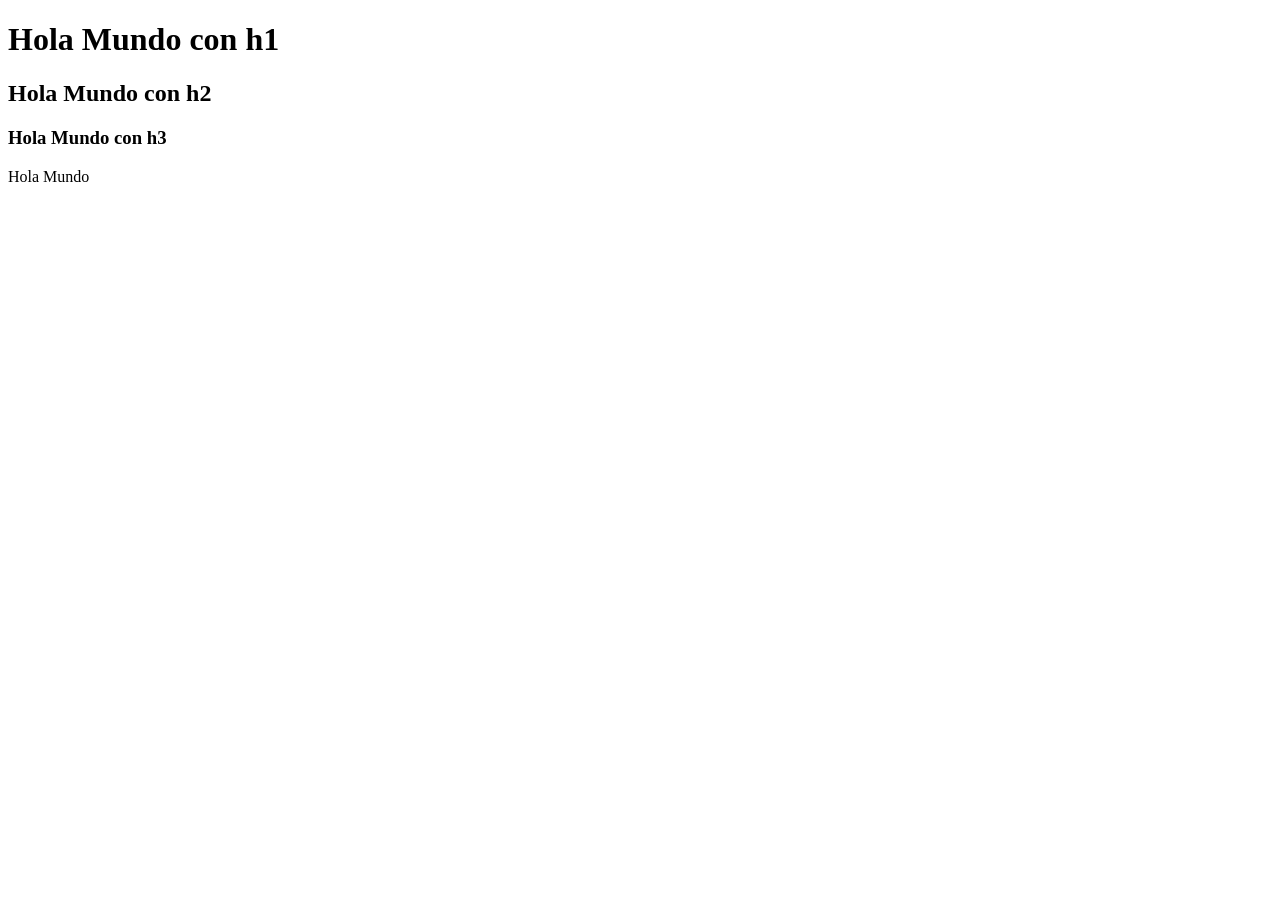
==== Freelancer/freelancer_inicio/index.html @ a8921fb8 "Primer commit a repositorio de curso de HTML CSS y JS" ====
<!DOCTYPE html>
<html lang="en">
<head>
    <meta charset="UTF-8">
    <meta name="viewport" content="width=device-width, initial-scale=1.0">
    <title>Diseñador Freelancer</title>
</head>
<body>
    <h1>Hola Mundo con h1</h1>
    <h2>Hola Mundo con h2</h2>
    <h3>Hola Mundo con h3</h3>
    <p>Hola Mundo</p>
</body>
</html>
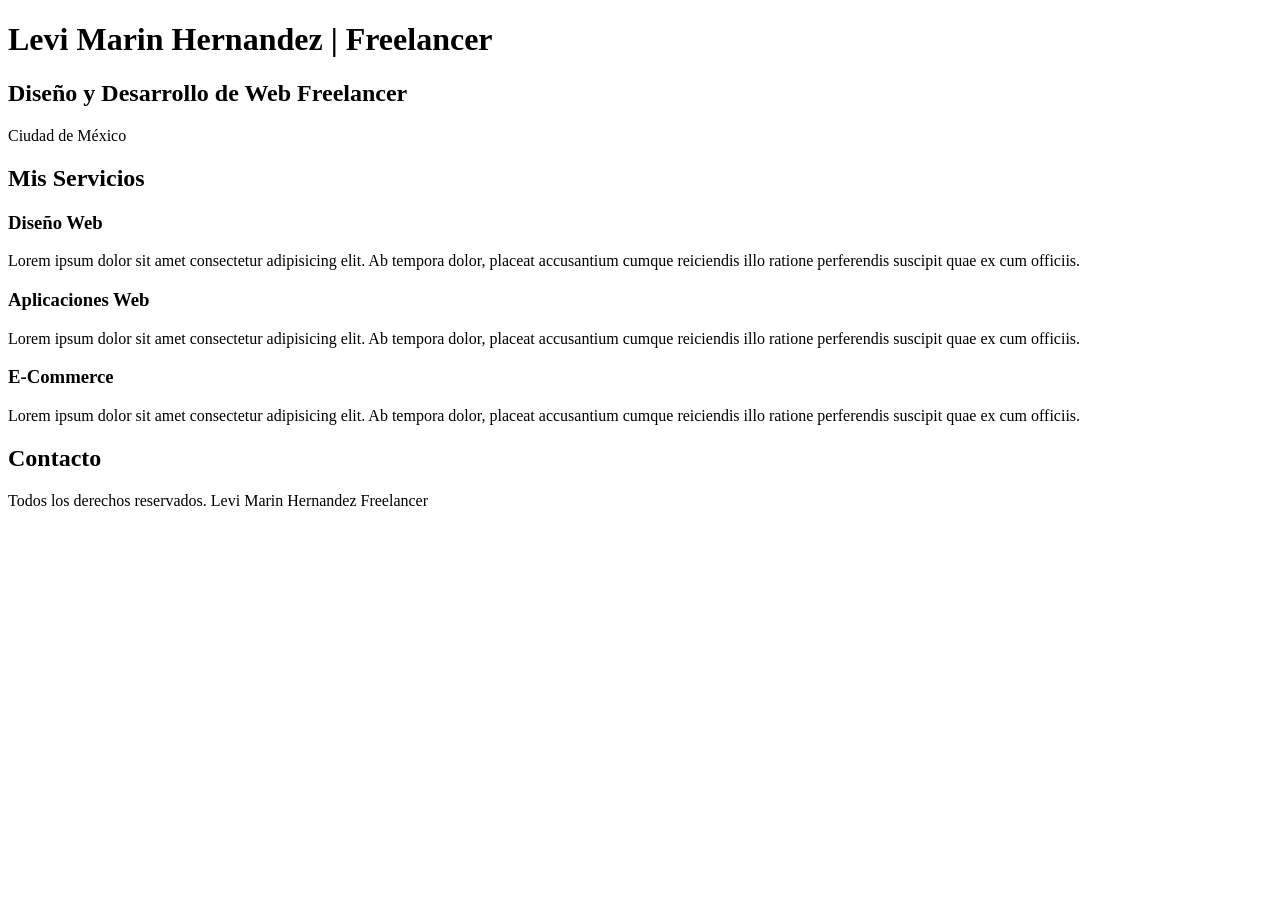
==== commit 9395bacb: "Primeras etiquetas de contenidos" ====
--- a/Freelancer/freelancer_inicio/index.html
+++ b/Freelancer/freelancer_inicio/index.html
@@ -1,14 +1,33 @@
 <!DOCTYPE html>
-<html lang="en">
+<html lang="es">
 <head>
     <meta charset="UTF-8">
     <meta name="viewport" content="width=device-width, initial-scale=1.0">
     <title>Diseñador Freelancer</title>
 </head>
 <body>
-    <h1>Hola Mundo con h1</h1>
-    <h2>Hola Mundo con h2</h2>
-    <h3>Hola Mundo con h3</h3>
-    <p>Hola Mundo</p>
+    <h1>Levi Marin Hernandez | Freelancer</h1>
+    <h2>Diseño y Desarrollo de Web Freelancer</h2>
+    <p>Ciudad de México</p>
+    <h2>Mis Servicios</h2>
+
+    <h3>Diseño Web</h3>
+    <p>Lorem ipsum dolor sit amet consectetur adipisicing elit. 
+        Ab tempora dolor, placeat accusantium cumque reiciendis illo ratione perferendis suscipit quae ex cum officiis. 
+    </p>
+
+    <h3>Aplicaciones Web</h3>
+    <p>Lorem ipsum dolor sit amet consectetur adipisicing elit. 
+        Ab tempora dolor, placeat accusantium cumque reiciendis illo ratione perferendis suscipit quae ex cum officiis. 
+    </p>
+
+    <h3>E-Commerce</h3>
+    <p>Lorem ipsum dolor sit amet consectetur adipisicing elit. 
+        Ab tempora dolor, placeat accusantium cumque reiciendis illo ratione perferendis suscipit quae ex cum officiis. 
+    </p>
+
+    <h2>Contacto</h2>
+
+    <p>Todos los derechos reservados. Levi Marin Hernandez Freelancer</p>
 </body>
 </html>
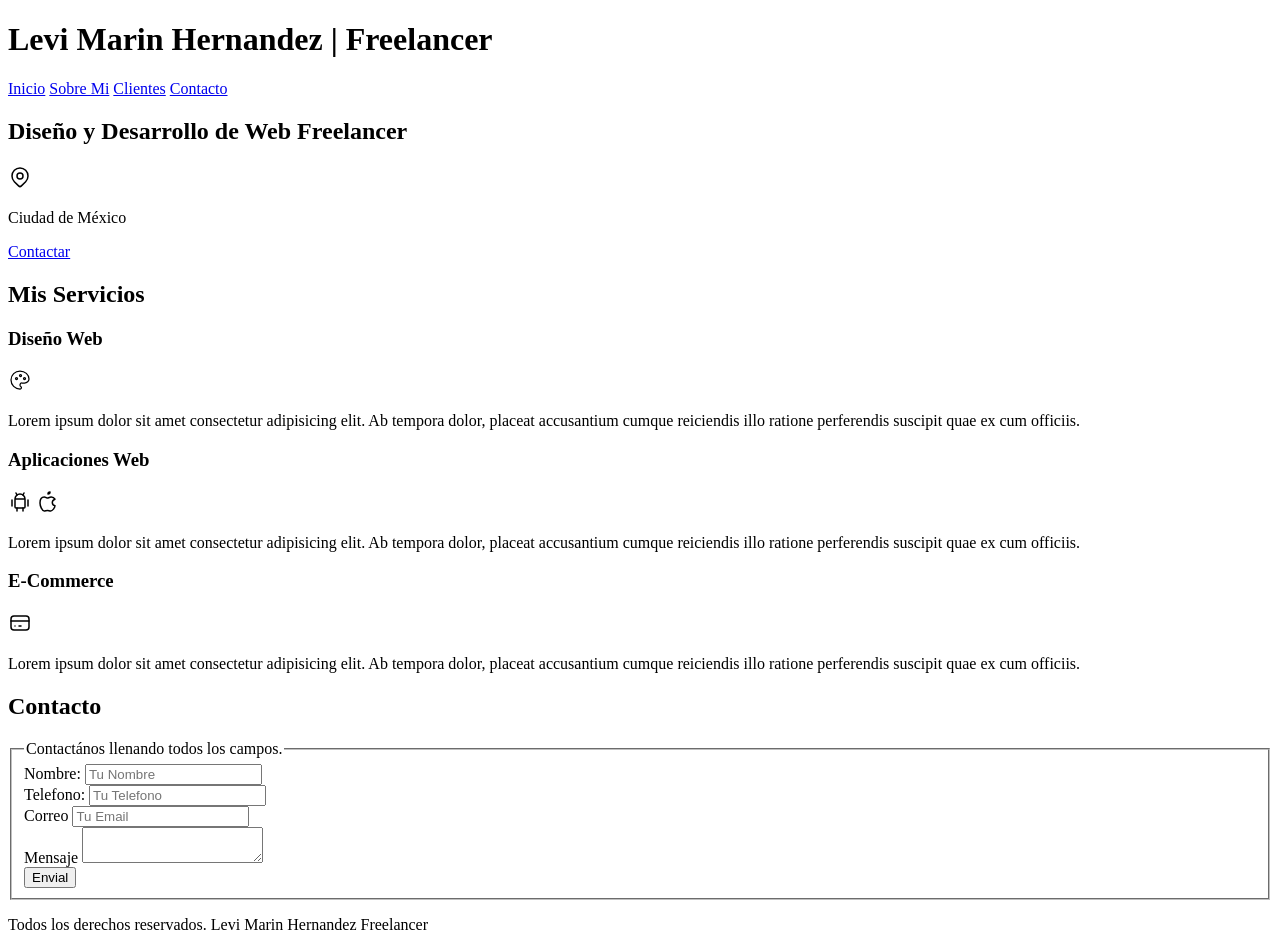
==== commit 4b2c2c30: "Creacion de formulario" ====
--- a/Freelancer/freelancer_inicio/index.html
+++ b/Freelancer/freelancer_inicio/index.html
@@ -1,33 +1,143 @@
 <!DOCTYPE html>
 <html lang="es">
+
 <head>
     <meta charset="UTF-8">
     <meta name="viewport" content="width=device-width, initial-scale=1.0">
     <title>Diseñador Freelancer</title>
 </head>
+
 <body>
-    <h1>Levi Marin Hernandez | Freelancer</h1>
-    <h2>Diseño y Desarrollo de Web Freelancer</h2>
-    <p>Ciudad de México</p>
-    <h2>Mis Servicios</h2>
+    <header>
+        <h1>Levi Marin Hernandez | Freelancer</h1>
+    </header>
 
-    <h3>Diseño Web</h3>
-    <p>Lorem ipsum dolor sit amet consectetur adipisicing elit. 
-        Ab tempora dolor, placeat accusantium cumque reiciendis illo ratione perferendis suscipit quae ex cum officiis. 
-    </p>
+    <nav>
+        <a href="#">Inicio</a>
+        <a href="#">Sobre Mi</a>
+        <a href="#">Clientes</a>
+        <a href="#">Contacto</a>
+    </nav>
 
-    <h3>Aplicaciones Web</h3>
-    <p>Lorem ipsum dolor sit amet consectetur adipisicing elit. 
-        Ab tempora dolor, placeat accusantium cumque reiciendis illo ratione perferendis suscipit quae ex cum officiis. 
-    </p>
+    <section>
+        <h2>Diseño y Desarrollo de Web Freelancer</h2>
+        <svg xmlns="http://www.w3.org/2000/svg" width="24" height="24" viewBox="0 0 24 24" fill="none"
+            stroke="currentColor" stroke-width="1.5" stroke-linecap="round" stroke-linejoin="round"
+            class="icon icon-tabler icons-tabler-outline icon-tabler-map-pin">
+            <path stroke="none" d="M0 0h24v24H0z" fill="none" />
+            <path d="M9 11a3 3 0 1 0 6 0a3 3 0 0 0 -6 0" />
+            <path d="M17.657 16.657l-4.243 4.243a2 2 0 0 1 -2.827 0l-4.244 -4.243a8 8 0 1 1 11.314 0" />
+        </svg>
+        <p>Ciudad de México</p>
+        <a href="#">Contactar</a>
+    </section>
 
-    <h3>E-Commerce</h3>
-    <p>Lorem ipsum dolor sit amet consectetur adipisicing elit. 
-        Ab tempora dolor, placeat accusantium cumque reiciendis illo ratione perferendis suscipit quae ex cum officiis. 
-    </p>
+    <main>
+        <h2>Mis Servicios</h2>
 
-    <h2>Contacto</h2>
+        <section>
+            <h3>Diseño Web</h3>
+            <svg xmlns="http://www.w3.org/2000/svg" width="24" height="24" viewBox="0 0 24 24" fill="none"
+                stroke="currentColor" stroke-width="1.25" stroke-linecap="round" stroke-linejoin="round"
+                class="icon icon-tabler icons-tabler-outline icon-tabler-palette">
+                <path stroke="none" d="M0 0h24v24H0z" fill="none" />
+                <path
+                    d="M12 21a9 9 0 0 1 0 -18c4.97 0 9 3.582 9 8c0 1.06 -.474 2.078 -1.318 2.828c-.844 .75 -1.989 1.172 -3.182 1.172h-2.5a2 2 0 0 0 -1 3.75a1.3 1.3 0 0 1 -1 2.25" />
+                <path d="M7.5 10.5a1 1 0 1 0 2 0a1 1 0 1 0 -2 0" />
+                <path d="M11.5 7.5a1 1 0 1 0 2 0a1 1 0 1 0 -2 0" />
+                <path d="M15.5 10.5a1 1 0 1 0 2 0a1 1 0 1 0 -2 0" />
+            </svg>
+            <p>Lorem ipsum dolor sit amet consectetur adipisicing elit.
+                Ab tempora dolor, placeat accusantium cumque reiciendis illo ratione perferendis suscipit quae ex cum
+                officiis.
+            </p>
+        </section>
 
-    <p>Todos los derechos reservados. Levi Marin Hernandez Freelancer</p>
+        <section>
+            <h3>Aplicaciones Web</h3>
+            <div>
+                <svg xmlns="http://www.w3.org/2000/svg" width="24" height="24" viewBox="0 0 24 24" fill="none"
+                    stroke="currentColor" stroke-width="1.5" stroke-linecap="round" stroke-linejoin="round"
+                    class="icon icon-tabler icons-tabler-outline icon-tabler-brand-android">
+                    <path stroke="none" d="M0 0h24v24H0z" fill="none" />
+                    <path d="M4 10l0 6" />
+                    <path d="M20 10l0 6" />
+                    <path d="M7 9h10v8a1 1 0 0 1 -1 1h-8a1 1 0 0 1 -1 -1v-8a5 5 0 0 1 10 0" />
+                    <path d="M8 3l1 2" />
+                    <path d="M16 3l-1 2" />
+                    <path d="M9 18l0 3" />
+                    <path d="M15 18l0 3" />
+                </svg>
+
+                <svg xmlns="http://www.w3.org/2000/svg" width="24" height="24" viewBox="0 0 24 24" fill="none"
+                    stroke="currentColor" stroke-width="1.5" stroke-linecap="round" stroke-linejoin="round"
+                    class="icon icon-tabler icons-tabler-outline icon-tabler-brand-apple">
+                    <path stroke="none" d="M0 0h24v24H0z" fill="none" />
+                    <path
+                        d="M8.286 7.008c-3.216 0 -4.286 3.23 -4.286 5.92c0 3.229 2.143 8.072 4.286 8.072c1.165 -.05 1.799 -.538 3.214 -.538c1.406 0 1.607 .538 3.214 .538s4.286 -3.229 4.286 -5.381c-.03 -.011 -2.649 -.434 -2.679 -3.23c-.02 -2.335 2.589 -3.179 2.679 -3.228c-1.096 -1.606 -3.162 -2.113 -3.75 -2.153c-1.535 -.12 -3.032 1.077 -3.75 1.077c-.729 0 -2.036 -1.077 -3.214 -1.077" />
+                    <path d="M12 4a2 2 0 0 0 2 -2a2 2 0 0 0 -2 2" />
+                </svg>
+            </div>
+            <p>Lorem ipsum dolor sit amet consectetur adipisicing elit.
+                Ab tempora dolor, placeat accusantium cumque reiciendis illo ratione perferendis suscipit quae ex cum
+                officiis.
+            </p>
+        </section>
+
+        <section>
+            <h3>E-Commerce</h3>
+            <svg xmlns="http://www.w3.org/2000/svg" width="24" height="24" viewBox="0 0 24 24" fill="none"
+                stroke="currentColor" stroke-width="1.5" stroke-linecap="round" stroke-linejoin="round"
+                class="icon icon-tabler icons-tabler-outline icon-tabler-credit-card">
+                <path stroke="none" d="M0 0h24v24H0z" fill="none" />
+                <path d="M3 8a3 3 0 0 1 3 -3h12a3 3 0 0 1 3 3v8a3 3 0 0 1 -3 3h-12a3 3 0 0 1 -3 -3l0 -8" />
+                <path d="M3 10l18 0" />
+                <path d="M7 15l.01 0" />
+                <path d="M11 15l2 0" />
+            </svg>
+            <p>Lorem ipsum dolor sit amet consectetur adipisicing elit.
+                Ab tempora dolor, placeat accusantium cumque reiciendis illo ratione perferendis suscipit quae ex cum
+                officiis.
+            </p>
+        </section>
+    </main>
+
+    <section>
+        <h2>Contacto</h2>
+        <form action="">
+            <fieldset>
+                <legend>Contactános llenando todos los campos.</legend>
+
+                <div>
+                    <label for="">Nombre: </label>
+                    <input type="text" placeholder="Tu Nombre">
+                </div>
+
+                <div>
+                    <label for="">Telefono: </label>
+                    <input type="tel" placeholder="Tu Telefono">
+                </div>
+
+                <div>
+                    <label for="">Correo</label>
+                    <input type="email" placeholder="Tu Email">
+                </div>
+
+                <div>
+                    <label for="">Mensaje</label>
+                    <textarea name="" id=""></textarea>
+                </div>
+
+                <div>
+                    <input type="submit" value="Envial">
+                </div>
+            </fieldset>
+        </form>
+    </section>
+
+    <footer>
+        <p>Todos los derechos reservados. Levi Marin Hernandez Freelancer</p>
+    </footer>
 </body>
+
 </html>
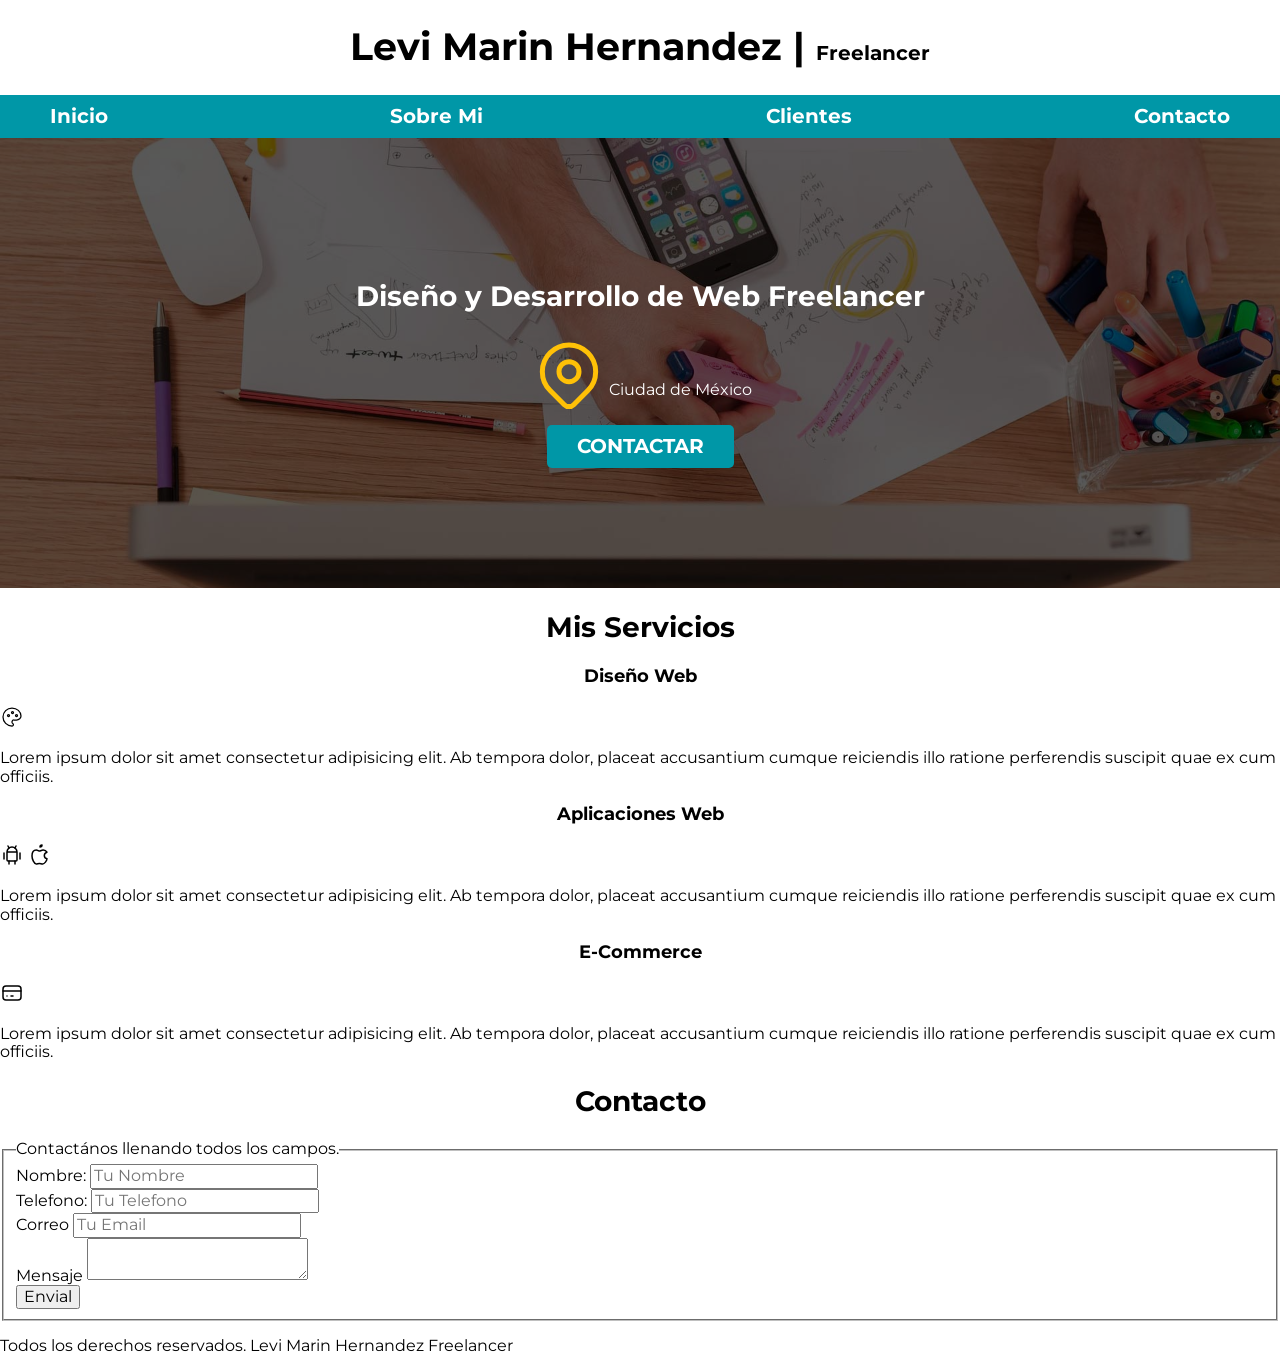
==== commit ffed9702: "Se aplican valores globales de css y botones mas estructura modular" ====
--- a/Freelancer/freelancer_inicio/index.html
+++ b/Freelancer/freelancer_inicio/index.html
@@ -5,31 +5,43 @@
     <meta charset="UTF-8">
     <meta name="viewport" content="width=device-width, initial-scale=1.0">
     <title>Diseñador Freelancer</title>
+    <link rel="stylesheet" href="css/normalize.css">
+    <link
+        href="https://fonts.googleapis.com/css2?family=Arimo:ital,wght@0,400..700;1,400..700&family=Funnel+Display:wght@300..800&family=Montserrat:ital,wght@0,100..900;1,100..900&family=Noto+Sans:ital,wght@0,100..900;1,100..900&family=Roboto+Mono:ital,wght@0,100..700;1,100..700&display=swap"
+        rel="stylesheet">
+    <link rel="preload" href="css/styles.css" as="style">
+    <link rel="stylesheet" href="css/styles.css">
 </head>
 
 <body>
     <header>
-        <h1>Levi Marin Hernandez | Freelancer</h1>
+        <h1 class="titulo">Levi Marin Hernandez | <span>Freelancer</span></h1>
     </header>
 
-    <nav>
-        <a href="#">Inicio</a>
-        <a href="#">Sobre Mi</a>
-        <a href="#">Clientes</a>
-        <a href="#">Contacto</a>
-    </nav>
+    <div class="nav-bg">
+        <nav class="navegacion-principal contenedor">
+            <a href="#">Inicio</a>
+            <a href="#">Sobre Mi</a>
+            <a href="#">Clientes</a>
+            <a href="#">Contacto</a>
+        </nav>
+    </div>
 
-    <section>
-        <h2>Diseño y Desarrollo de Web Freelancer</h2>
-        <svg xmlns="http://www.w3.org/2000/svg" width="24" height="24" viewBox="0 0 24 24" fill="none"
-            stroke="currentColor" stroke-width="1.5" stroke-linecap="round" stroke-linejoin="round"
-            class="icon icon-tabler icons-tabler-outline icon-tabler-map-pin">
-            <path stroke="none" d="M0 0h24v24H0z" fill="none" />
-            <path d="M9 11a3 3 0 1 0 6 0a3 3 0 0 0 -6 0" />
-            <path d="M17.657 16.657l-4.243 4.243a2 2 0 0 1 -2.827 0l-4.244 -4.243a8 8 0 1 1 11.314 0" />
-        </svg>
-        <p>Ciudad de México</p>
-        <a href="#">Contactar</a>
+    <section class="hero">
+        <div class="contenido-hero">
+            <h2 >Diseño y Desarrollo de Web Freelancer</h2>
+            <div class="ubicacion">
+                <svg xmlns="http://www.w3.org/2000/svg" width="80" height="80" viewBox="0 0 24 24" fill="none"
+                    stroke="currentColor" stroke-width="1.5" stroke-linecap="round" stroke-linejoin="round"
+                    class="icon icon-tabler icons-tabler-outline icon-tabler-map-pin">
+                    <path stroke="none" d="M0 0h24v24H0z" fill="none" />
+                    <path d="M9 11a3 3 0 1 0 6 0a3 3 0 0 0 -6 0" />
+                    <path d="M17.657 16.657l-4.243 4.243a2 2 0 0 1 -2.827 0l-4.244 -4.243a8 8 0 1 1 11.314 0" />
+                </svg>
+                <p>Ciudad de México</p>
+            </div>
+            <a class="boton" href="#">Contactar</a>
+        </div>
     </section>
 
     <main>
@@ -107,7 +119,6 @@
         <form action="">
             <fieldset>
                 <legend>Contactános llenando todos los campos.</legend>
-
                 <div>
                     <label for="">Nombre: </label>
                     <input type="text" placeholder="Tu Nombre">
--- a/Freelancer/freelancer_inicio/css/styles.css
+++ b/Freelancer/freelancer_inicio/css/styles.css
@@ -0,0 +1,117 @@
+/* design system */
+:root{
+    --blanco: #ffffff;
+    --oscuro: #212121;
+    --primario: #FFC107; /* rgba(255,193,7,1); */
+    --secundario: #0097A7;
+    --gris: #757575;
+
+}
+html {
+    font-size: 62.5%;
+    box-sizing: border-box;
+}
+*, *:before, *:after {
+    box-sizing: inherit;
+}
+body {
+    font-size: 16px; /* 1rem = 10px */
+      font-family: "Montserrat", sans-serif;
+}
+.icon-tabler-map-pin {
+    color: var(--primario);
+}
+.boton {
+    background-color: var(--secundario);
+    color: var(--blanco);
+    padding: 1rem 3rem;
+    margin-top: 1rem; 
+    font-size: 20px; /* tamaño de texto */
+    text-decoration: none;
+    text-transform: uppercase;
+    font-weight: bold;
+    border-radius: .5rem;
+    width: 90%;
+    text-align: center;
+}
+@media (min-width: 768px) {
+   .boton {
+        width: auto;
+   }
+}
+h1 {
+    font-size: 3.8rem;
+}
+h2 {
+    font-size: 2.8rem;
+}
+h3 {
+    font-size: 1.8rem;
+}
+h1, h2, h3 {
+    text-align: center;
+}
+/* design system end */
+
+.titulo span {
+    font-size: 2rem;
+}
+.contenedor {
+    max-width: 120rem;
+    margin: 0 auto;
+}
+.nav-bg {
+    background-color: var(--secundario);
+}
+.navegacion-principal {
+    display: flex;
+    flex-direction: column;
+}
+@media (min-width: 768px) {
+   .navegacion-principal {
+    flex-direction: row;
+    justify-content: space-between;
+   }
+}
+.navegacion-principal a {
+    display: block;
+    text-align: center;
+    color: var(--blanco);
+    text-decoration: none;
+    font-size: 2rem;
+    font-weight: bold;
+    padding: 1rem;
+}
+/* Evento del nav para mostrar el cambio de estado al poner el cursor */
+.navegacion-principal a:hover {
+    background-color: var(--primario);
+    color: var(--oscuro);
+}
+
+.hero {
+    background-image: url(../img/hero.jpg);
+    background-repeat: no-repeat; /* Evitamos repetir la imagen multiples veces */
+    background-size: cover; /* Ajustamos a que la imagen siempre ocupe todo el ancho y no se corte */
+    height: 450px;
+    position: relative;
+}
+.contenido-hero {
+    position: absolute;
+    background-color: rgb( 0,0,0,.5 ); /* El valor de la transparencia va desde 0 a 1 */
+    background-color: rgb( 0 0 0 / 65%); /* El valor de la transparencia va desde 0% a 100% */
+    width: 100%;
+    height: 100%;
+
+    display: flex;
+    flex-direction: column;
+    align-items: center;
+    justify-content: center;
+}
+.contenido-hero h2,
+.contenido-hero p {
+    color: var(--blanco);
+}
+.ubicacion {
+    display: flex;
+    align-items: flex-end;
+}
--- a/Freelancer/freelancer_inicio/css/styles.css
+++ b/Freelancer/freelancer_inicio/css/styles.css
@@ -0,0 +1,117 @@
+/* design system */
+:root{
+    --blanco: #ffffff;
+    --oscuro: #212121;
+    --primario: #FFC107; /* rgba(255,193,7,1); */
+    --secundario: #0097A7;
+    --gris: #757575;
+
+}
+html {
+    font-size: 62.5%;
+    box-sizing: border-box;
+}
+*, *:before, *:after {
+    box-sizing: inherit;
+}
+body {
+    font-size: 16px; /* 1rem = 10px */
+      font-family: "Montserrat", sans-serif;
+}
+.icon-tabler-map-pin {
+    color: var(--primario);
+}
+.boton {
+    background-color: var(--secundario);
+    color: var(--blanco);
+    padding: 1rem 3rem;
+    margin-top: 1rem; 
+    font-size: 20px; /* tamaño de texto */
+    text-decoration: none;
+    text-transform: uppercase;
+    font-weight: bold;
+    border-radius: .5rem;
+    width: 90%;
+    text-align: center;
+}
+@media (min-width: 768px) {
+   .boton {
+        width: auto;
+   }
+}
+h1 {
+    font-size: 3.8rem;
+}
+h2 {
+    font-size: 2.8rem;
+}
+h3 {
+    font-size: 1.8rem;
+}
+h1, h2, h3 {
+    text-align: center;
+}
+/* design system end */
+
+.titulo span {
+    font-size: 2rem;
+}
+.contenedor {
+    max-width: 120rem;
+    margin: 0 auto;
+}
+.nav-bg {
+    background-color: var(--secundario);
+}
+.navegacion-principal {
+    display: flex;
+    flex-direction: column;
+}
+@media (min-width: 768px) {
+   .navegacion-principal {
+    flex-direction: row;
+    justify-content: space-between;
+   }
+}
+.navegacion-principal a {
+    display: block;
+    text-align: center;
+    color: var(--blanco);
+    text-decoration: none;
+    font-size: 2rem;
+    font-weight: bold;
+    padding: 1rem;
+}
+/* Evento del nav para mostrar el cambio de estado al poner el cursor */
+.navegacion-principal a:hover {
+    background-color: var(--primario);
+    color: var(--oscuro);
+}
+
+.hero {
+    background-image: url(../img/hero.jpg);
+    background-repeat: no-repeat; /* Evitamos repetir la imagen multiples veces */
+    background-size: cover; /* Ajustamos a que la imagen siempre ocupe todo el ancho y no se corte */
+    height: 450px;
+    position: relative;
+}
+.contenido-hero {
+    position: absolute;
+    background-color: rgb( 0,0,0,.5 ); /* El valor de la transparencia va desde 0 a 1 */
+    background-color: rgb( 0 0 0 / 65%); /* El valor de la transparencia va desde 0% a 100% */
+    width: 100%;
+    height: 100%;
+
+    display: flex;
+    flex-direction: column;
+    align-items: center;
+    justify-content: center;
+}
+.contenido-hero h2,
+.contenido-hero p {
+    color: var(--blanco);
+}
+.ubicacion {
+    display: flex;
+    align-items: flex-end;
+}
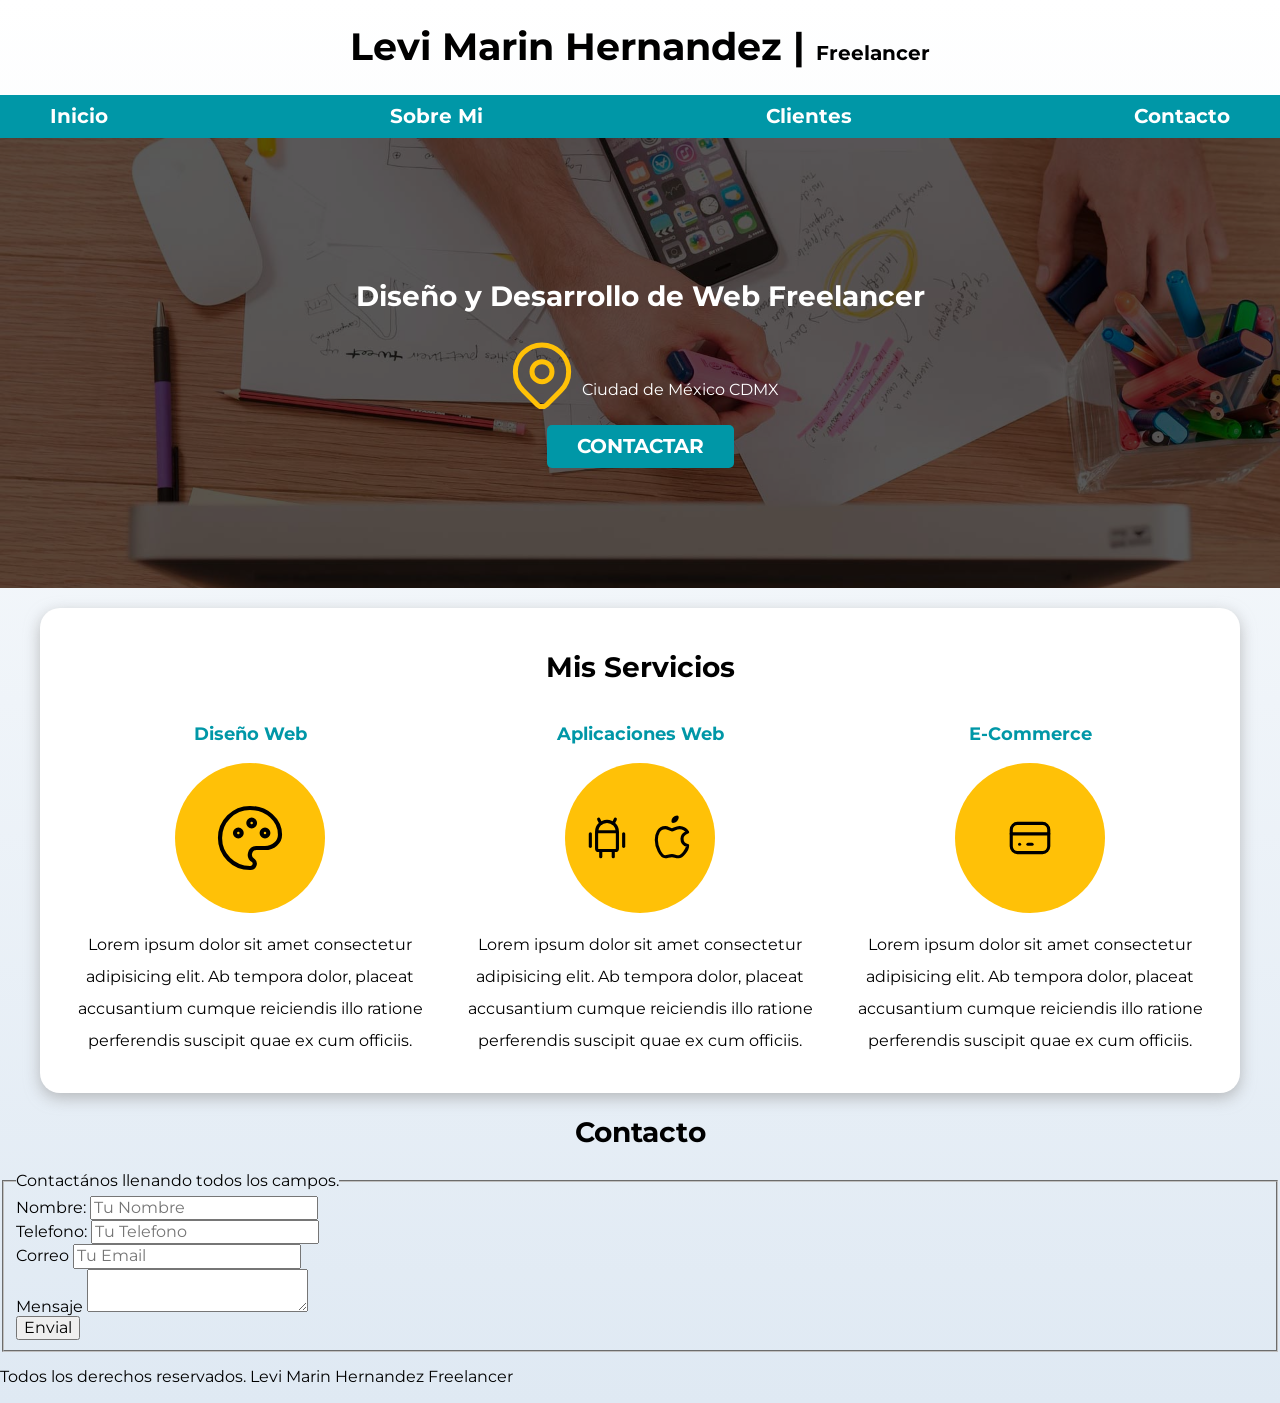
==== commit 52a9b45b: "Se agregan cambios al diseño de grid apartado de servicios" ====
--- a/Freelancer/freelancer_inicio/index.html
+++ b/Freelancer/freelancer_inicio/index.html
@@ -38,80 +38,86 @@
                     <path d="M9 11a3 3 0 1 0 6 0a3 3 0 0 0 -6 0" />
                     <path d="M17.657 16.657l-4.243 4.243a2 2 0 0 1 -2.827 0l-4.244 -4.243a8 8 0 1 1 11.314 0" />
                 </svg>
-                <p>Ciudad de México</p>
+                <p>Ciudad de México CDMX</p>
             </div>
             <a class="boton" href="#">Contactar</a>
         </div>
     </section>
 
-    <main>
+    <main class="contenedor sombra">
         <h2>Mis Servicios</h2>
+        <div class="servicios">
+            <section class="servicio">
+                <h3>Diseño Web</h3>
 
-        <section>
-            <h3>Diseño Web</h3>
-            <svg xmlns="http://www.w3.org/2000/svg" width="24" height="24" viewBox="0 0 24 24" fill="none"
-                stroke="currentColor" stroke-width="1.25" stroke-linecap="round" stroke-linejoin="round"
-                class="icon icon-tabler icons-tabler-outline icon-tabler-palette">
-                <path stroke="none" d="M0 0h24v24H0z" fill="none" />
-                <path
-                    d="M12 21a9 9 0 0 1 0 -18c4.97 0 9 3.582 9 8c0 1.06 -.474 2.078 -1.318 2.828c-.844 .75 -1.989 1.172 -3.182 1.172h-2.5a2 2 0 0 0 -1 3.75a1.3 1.3 0 0 1 -1 2.25" />
-                <path d="M7.5 10.5a1 1 0 1 0 2 0a1 1 0 1 0 -2 0" />
-                <path d="M11.5 7.5a1 1 0 1 0 2 0a1 1 0 1 0 -2 0" />
-                <path d="M15.5 10.5a1 1 0 1 0 2 0a1 1 0 1 0 -2 0" />
-            </svg>
-            <p>Lorem ipsum dolor sit amet consectetur adipisicing elit.
-                Ab tempora dolor, placeat accusantium cumque reiciendis illo ratione perferendis suscipit quae ex cum
-                officiis.
-            </p>
-        </section>
+                <div class="iconos">
+                    <svg xmlns="http://www.w3.org/2000/svg" width="80" height="80" viewBox="0 0 24 24" fill="none"
+                        stroke="currentColor" stroke-width="1.25" stroke-linecap="round" stroke-linejoin="round"
+                        class="icon icon-tabler icons-tabler-outline icon-tabler-palette">
+                        <path stroke="none" d="M0 0h24v24H0z" fill="none" />
+                        <path
+                            d="M12 21a9 9 0 0 1 0 -18c4.97 0 9 3.582 9 8c0 1.06 -.474 2.078 -1.318 2.828c-.844 .75 -1.989 1.172 -3.182 1.172h-2.5a2 2 0 0 0 -1 3.75a1.3 1.3 0 0 1 -1 2.25" />
+                        <path d="M7.5 10.5a1 1 0 1 0 2 0a1 1 0 1 0 -2 0" />
+                        <path d="M11.5 7.5a1 1 0 1 0 2 0a1 1 0 1 0 -2 0" />
+                        <path d="M15.5 10.5a1 1 0 1 0 2 0a1 1 0 1 0 -2 0" />
+                    </svg>
+                </div>
+                <p>Lorem ipsum dolor sit amet consectetur adipisicing elit.
+                    Ab tempora dolor, placeat accusantium cumque reiciendis illo ratione perferendis suscipit quae ex cum
+                    officiis.
+                </p>
+            </section>
 
-        <section>
-            <h3>Aplicaciones Web</h3>
-            <div>
-                <svg xmlns="http://www.w3.org/2000/svg" width="24" height="24" viewBox="0 0 24 24" fill="none"
-                    stroke="currentColor" stroke-width="1.5" stroke-linecap="round" stroke-linejoin="round"
-                    class="icon icon-tabler icons-tabler-outline icon-tabler-brand-android">
-                    <path stroke="none" d="M0 0h24v24H0z" fill="none" />
-                    <path d="M4 10l0 6" />
-                    <path d="M20 10l0 6" />
-                    <path d="M7 9h10v8a1 1 0 0 1 -1 1h-8a1 1 0 0 1 -1 -1v-8a5 5 0 0 1 10 0" />
-                    <path d="M8 3l1 2" />
-                    <path d="M16 3l-1 2" />
-                    <path d="M9 18l0 3" />
-                    <path d="M15 18l0 3" />
-                </svg>
+            <section class="servicio">
+                <h3>Aplicaciones Web</h3>
+                <div class="iconos">
+                    <svg xmlns="http://www.w3.org/2000/svg" width="50" height="50" viewBox="0 0 24 24" fill="none"
+                        stroke="currentColor" stroke-width="1.5" stroke-linecap="round" stroke-linejoin="round"
+                        class="icon icon-tabler icons-tabler-outline icon-tabler-brand-android">
+                        <path stroke="none" d="M0 0h24v24H0z" fill="none" />
+                        <path d="M4 10l0 6" />
+                        <path d="M20 10l0 6" />
+                        <path d="M7 9h10v8a1 1 0 0 1 -1 1h-8a1 1 0 0 1 -1 -1v-8a5 5 0 0 1 10 0" />
+                        <path d="M8 3l1 2" />
+                        <path d="M16 3l-1 2" />
+                        <path d="M9 18l0 3" />
+                        <path d="M15 18l0 3" />
+                    </svg>
 
-                <svg xmlns="http://www.w3.org/2000/svg" width="24" height="24" viewBox="0 0 24 24" fill="none"
-                    stroke="currentColor" stroke-width="1.5" stroke-linecap="round" stroke-linejoin="round"
-                    class="icon icon-tabler icons-tabler-outline icon-tabler-brand-apple">
-                    <path stroke="none" d="M0 0h24v24H0z" fill="none" />
-                    <path
-                        d="M8.286 7.008c-3.216 0 -4.286 3.23 -4.286 5.92c0 3.229 2.143 8.072 4.286 8.072c1.165 -.05 1.799 -.538 3.214 -.538c1.406 0 1.607 .538 3.214 .538s4.286 -3.229 4.286 -5.381c-.03 -.011 -2.649 -.434 -2.679 -3.23c-.02 -2.335 2.589 -3.179 2.679 -3.228c-1.096 -1.606 -3.162 -2.113 -3.75 -2.153c-1.535 -.12 -3.032 1.077 -3.75 1.077c-.729 0 -2.036 -1.077 -3.214 -1.077" />
-                    <path d="M12 4a2 2 0 0 0 2 -2a2 2 0 0 0 -2 2" />
-                </svg>
-            </div>
-            <p>Lorem ipsum dolor sit amet consectetur adipisicing elit.
-                Ab tempora dolor, placeat accusantium cumque reiciendis illo ratione perferendis suscipit quae ex cum
-                officiis.
-            </p>
-        </section>
+                    <svg xmlns="http://www.w3.org/2000/svg" width="50" height="50" viewBox="0 0 24 24" fill="none"
+                        stroke="currentColor" stroke-width="1.5" stroke-linecap="round" stroke-linejoin="round"
+                        class="icon icon-tabler icons-tabler-outline icon-tabler-brand-apple">
+                        <path stroke="none" d="M0 0h24v24H0z" fill="none" />
+                        <path
+                            d="M8.286 7.008c-3.216 0 -4.286 3.23 -4.286 5.92c0 3.229 2.143 8.072 4.286 8.072c1.165 -.05 1.799 -.538 3.214 -.538c1.406 0 1.607 .538 3.214 .538s4.286 -3.229 4.286 -5.381c-.03 -.011 -2.649 -.434 -2.679 -3.23c-.02 -2.335 2.589 -3.179 2.679 -3.228c-1.096 -1.606 -3.162 -2.113 -3.75 -2.153c-1.535 -.12 -3.032 1.077 -3.75 1.077c-.729 0 -2.036 -1.077 -3.214 -1.077" />
+                        <path d="M12 4a2 2 0 0 0 2 -2a2 2 0 0 0 -2 2" />
+                    </svg>
+                </div>
+                <p>Lorem ipsum dolor sit amet consectetur adipisicing elit.
+                    Ab tempora dolor, placeat accusantium cumque reiciendis illo ratione perferendis suscipit quae ex cum
+                    officiis.
+                </p>
+            </section>
 
-        <section>
-            <h3>E-Commerce</h3>
-            <svg xmlns="http://www.w3.org/2000/svg" width="24" height="24" viewBox="0 0 24 24" fill="none"
-                stroke="currentColor" stroke-width="1.5" stroke-linecap="round" stroke-linejoin="round"
-                class="icon icon-tabler icons-tabler-outline icon-tabler-credit-card">
-                <path stroke="none" d="M0 0h24v24H0z" fill="none" />
-                <path d="M3 8a3 3 0 0 1 3 -3h12a3 3 0 0 1 3 3v8a3 3 0 0 1 -3 3h-12a3 3 0 0 1 -3 -3l0 -8" />
-                <path d="M3 10l18 0" />
-                <path d="M7 15l.01 0" />
-                <path d="M11 15l2 0" />
-            </svg>
-            <p>Lorem ipsum dolor sit amet consectetur adipisicing elit.
-                Ab tempora dolor, placeat accusantium cumque reiciendis illo ratione perferendis suscipit quae ex cum
-                officiis.
-            </p>
-        </section>
+            <section class="servicio">
+                <h3>E-Commerce</h3>
+                <div class="iconos">
+                    <svg xmlns="http://www.w3.org/2000/svg" width="50" height="50" viewBox="0 0 24 24" fill="none"
+                        stroke="currentColor" stroke-width="1.5" stroke-linecap="round" stroke-linejoin="round"
+                        class="icon icon-tabler icons-tabler-outline icon-tabler-credit-card">
+                        <path stroke="none" d="M0 0h24v24H0z" fill="none" />
+                        <path d="M3 8a3 3 0 0 1 3 -3h12a3 3 0 0 1 3 3v8a3 3 0 0 1 -3 3h-12a3 3 0 0 1 -3 -3l0 -8" />
+                        <path d="M3 10l18 0" />
+                        <path d="M7 15l.01 0" />
+                        <path d="M11 15l2 0" />
+                    </svg>
+                </div>
+                <p>Lorem ipsum dolor sit amet consectetur adipisicing elit.
+                    Ab tempora dolor, placeat accusantium cumque reiciendis illo ratione perferendis suscipit quae ex cum
+                    officiis.
+                </p>
+            </section>
+        </div>
     </main>
 
     <section>
--- a/Freelancer/freelancer_inicio/css/styles.css
+++ b/Freelancer/freelancer_inicio/css/styles.css
@@ -1,32 +1,45 @@
 /* design system */
-:root{
+:root {
     --blanco: #ffffff;
     --oscuro: #212121;
-    --primario: #FFC107; /* rgba(255,193,7,1); */
+    --primario: #FFC107;
+    /* rgba(255,193,7,1); */
     --secundario: #0097A7;
     --gris: #757575;
+    --grisClaro: #DFE9F3;
+}
 
-}
 html {
     font-size: 62.5%;
     box-sizing: border-box;
+    /* hacks para box model */
 }
-*, *:before, *:after {
+
+*,
+*:before,
+*:after {
     box-sizing: inherit;
 }
+
 body {
-    font-size: 16px; /* 1rem = 10px */
-      font-family: "Montserrat", sans-serif;
+    font-size: 16px;
+    /* 1rem = 10px */
+    font-family: "Montserrat", sans-serif;
+    background-image: linear-gradient(to top, var(--grisClaro) 0%, var(--blanco) 100%);
+    /* Degradado del fondo de abajo a hacia arriba con top o right*/
 }
+
 .icon-tabler-map-pin {
     color: var(--primario);
 }
+
 .boton {
     background-color: var(--secundario);
     color: var(--blanco);
     padding: 1rem 3rem;
-    margin-top: 1rem; 
-    font-size: 20px; /* tamaño de texto */
+    margin-top: 1rem;
+    font-size: 20px;
+    /* tamaño de texto */
     text-decoration: none;
     text-transform: uppercase;
     font-weight: bold;
@@ -34,45 +47,68 @@
     width: 90%;
     text-align: center;
 }
+
 @media (min-width: 768px) {
-   .boton {
+    .boton {
         width: auto;
-   }
+    }
 }
+
 h1 {
     font-size: 3.8rem;
 }
+
 h2 {
     font-size: 2.8rem;
 }
+
 h3 {
     font-size: 1.8rem;
 }
-h1, h2, h3 {
+
+h1,
+h2,
+h3 {
     text-align: center;
 }
+
 /* design system end */
 
 .titulo span {
     font-size: 2rem;
 }
+
 .contenedor {
     max-width: 120rem;
     margin: 0 auto;
 }
+
 .nav-bg {
     background-color: var(--secundario);
 }
+
 .navegacion-principal {
     display: flex;
     flex-direction: column;
 }
+
 @media (min-width: 768px) {
-   .navegacion-principal {
-    flex-direction: row;
-    justify-content: space-between;
-   }
+    .navegacion-principal {
+        flex-direction: row;
+        justify-content: space-between;
+    }
 }
+
+.sombra {
+    -webkit-box-shadow: 0px 5px 15px 0px rgba(158, 158, 158, 0.66);
+    -moz-box-shadow: 0px 5px 15px 0px rgba(158, 158, 158, 0.66);
+    box-shadow: 0px 5px 15px 0px rgba(158, 158, 158, 0.66);
+
+    background-color: var(--blanco);
+    padding: 2rem;
+    border-radius: 2rem;
+}
+
 .navegacion-principal a {
     display: block;
     text-align: center;
@@ -82,6 +118,7 @@
     font-weight: bold;
     padding: 1rem;
 }
+
 /* Evento del nav para mostrar el cambio de estado al poner el cursor */
 .navegacion-principal a:hover {
     background-color: var(--primario);
@@ -90,15 +127,21 @@
 
 .hero {
     background-image: url(../img/hero.jpg);
-    background-repeat: no-repeat; /* Evitamos repetir la imagen multiples veces */
-    background-size: cover; /* Ajustamos a que la imagen siempre ocupe todo el ancho y no se corte */
+    background-repeat: no-repeat;
+    /* Evitamos repetir la imagen multiples veces */
+    background-size: cover;
+    /* Ajustamos a que la imagen siempre ocupe todo el ancho y no se corte */
     height: 450px;
     position: relative;
+    margin-bottom: 2rem;
 }
+
 .contenido-hero {
     position: absolute;
-    background-color: rgb( 0,0,0,.5 ); /* El valor de la transparencia va desde 0 a 1 */
-    background-color: rgb( 0 0 0 / 65%); /* El valor de la transparencia va desde 0% a 100% */
+    background-color: rgb(0, 0, 0, .5);
+    /* El valor de la transparencia va desde 0 a 1 */
+    background-color: rgb(0 0 0 / 65%);
+    /* El valor de la transparencia va desde 0% a 100% */
     width: 100%;
     height: 100%;
 
@@ -107,11 +150,44 @@
     align-items: center;
     justify-content: center;
 }
+
 .contenido-hero h2,
 .contenido-hero p {
     color: var(--blanco);
 }
+
 .ubicacion {
     display: flex;
     align-items: flex-end;
+}
+
+@media (min-width: 768px) {
+   .servicios {
+        display: grid;
+        grid-template-columns: repeat(3, 1fr);
+        column-gap: 1rem;
+    }
+}
+
+.servicio {
+    display: flex;
+    flex-direction: column;
+    align-items: center;
+}
+.servicio h3{
+    color: var(--secundario);
+    font-weight: bold;
+}
+.servicio .iconos {
+    height: 15rem;
+    width: 15rem;
+    background-color: var(--primario);
+    border-radius: 50%;
+    display: flex;
+    justify-content: space-evenly;
+    align-items: center;
+}
+.servicio p{
+    line-height: 2; /* Interlineado o espacio entre lineas */
+    text-align: center;
 }
--- a/Freelancer/freelancer_inicio/css/styles.css
+++ b/Freelancer/freelancer_inicio/css/styles.css
@@ -1,32 +1,45 @@
 /* design system */
-:root{
+:root {
     --blanco: #ffffff;
     --oscuro: #212121;
-    --primario: #FFC107; /* rgba(255,193,7,1); */
+    --primario: #FFC107;
+    /* rgba(255,193,7,1); */
     --secundario: #0097A7;
     --gris: #757575;
+    --grisClaro: #DFE9F3;
+}
 
-}
 html {
     font-size: 62.5%;
     box-sizing: border-box;
+    /* hacks para box model */
 }
-*, *:before, *:after {
+
+*,
+*:before,
+*:after {
     box-sizing: inherit;
 }
+
 body {
-    font-size: 16px; /* 1rem = 10px */
-      font-family: "Montserrat", sans-serif;
+    font-size: 16px;
+    /* 1rem = 10px */
+    font-family: "Montserrat", sans-serif;
+    background-image: linear-gradient(to top, var(--grisClaro) 0%, var(--blanco) 100%);
+    /* Degradado del fondo de abajo a hacia arriba con top o right*/
 }
+
 .icon-tabler-map-pin {
     color: var(--primario);
 }
+
 .boton {
     background-color: var(--secundario);
     color: var(--blanco);
     padding: 1rem 3rem;
-    margin-top: 1rem; 
-    font-size: 20px; /* tamaño de texto */
+    margin-top: 1rem;
+    font-size: 20px;
+    /* tamaño de texto */
     text-decoration: none;
     text-transform: uppercase;
     font-weight: bold;
@@ -34,45 +47,68 @@
     width: 90%;
     text-align: center;
 }
+
 @media (min-width: 768px) {
-   .boton {
+    .boton {
         width: auto;
-   }
+    }
 }
+
 h1 {
     font-size: 3.8rem;
 }
+
 h2 {
     font-size: 2.8rem;
 }
+
 h3 {
     font-size: 1.8rem;
 }
-h1, h2, h3 {
+
+h1,
+h2,
+h3 {
     text-align: center;
 }
+
 /* design system end */
 
 .titulo span {
     font-size: 2rem;
 }
+
 .contenedor {
     max-width: 120rem;
     margin: 0 auto;
 }
+
 .nav-bg {
     background-color: var(--secundario);
 }
+
 .navegacion-principal {
     display: flex;
     flex-direction: column;
 }
+
 @media (min-width: 768px) {
-   .navegacion-principal {
-    flex-direction: row;
-    justify-content: space-between;
-   }
+    .navegacion-principal {
+        flex-direction: row;
+        justify-content: space-between;
+    }
 }
+
+.sombra {
+    -webkit-box-shadow: 0px 5px 15px 0px rgba(158, 158, 158, 0.66);
+    -moz-box-shadow: 0px 5px 15px 0px rgba(158, 158, 158, 0.66);
+    box-shadow: 0px 5px 15px 0px rgba(158, 158, 158, 0.66);
+
+    background-color: var(--blanco);
+    padding: 2rem;
+    border-radius: 2rem;
+}
+
 .navegacion-principal a {
     display: block;
     text-align: center;
@@ -82,6 +118,7 @@
     font-weight: bold;
     padding: 1rem;
 }
+
 /* Evento del nav para mostrar el cambio de estado al poner el cursor */
 .navegacion-principal a:hover {
     background-color: var(--primario);
@@ -90,15 +127,21 @@
 
 .hero {
     background-image: url(../img/hero.jpg);
-    background-repeat: no-repeat; /* Evitamos repetir la imagen multiples veces */
-    background-size: cover; /* Ajustamos a que la imagen siempre ocupe todo el ancho y no se corte */
+    background-repeat: no-repeat;
+    /* Evitamos repetir la imagen multiples veces */
+    background-size: cover;
+    /* Ajustamos a que la imagen siempre ocupe todo el ancho y no se corte */
     height: 450px;
     position: relative;
+    margin-bottom: 2rem;
 }
+
 .contenido-hero {
     position: absolute;
-    background-color: rgb( 0,0,0,.5 ); /* El valor de la transparencia va desde 0 a 1 */
-    background-color: rgb( 0 0 0 / 65%); /* El valor de la transparencia va desde 0% a 100% */
+    background-color: rgb(0, 0, 0, .5);
+    /* El valor de la transparencia va desde 0 a 1 */
+    background-color: rgb(0 0 0 / 65%);
+    /* El valor de la transparencia va desde 0% a 100% */
     width: 100%;
     height: 100%;
 
@@ -107,11 +150,44 @@
     align-items: center;
     justify-content: center;
 }
+
 .contenido-hero h2,
 .contenido-hero p {
     color: var(--blanco);
 }
+
 .ubicacion {
     display: flex;
     align-items: flex-end;
+}
+
+@media (min-width: 768px) {
+   .servicios {
+        display: grid;
+        grid-template-columns: repeat(3, 1fr);
+        column-gap: 1rem;
+    }
+}
+
+.servicio {
+    display: flex;
+    flex-direction: column;
+    align-items: center;
+}
+.servicio h3{
+    color: var(--secundario);
+    font-weight: bold;
+}
+.servicio .iconos {
+    height: 15rem;
+    width: 15rem;
+    background-color: var(--primario);
+    border-radius: 50%;
+    display: flex;
+    justify-content: space-evenly;
+    align-items: center;
+}
+.servicio p{
+    line-height: 2; /* Interlineado o espacio entre lineas */
+    text-align: center;
 }
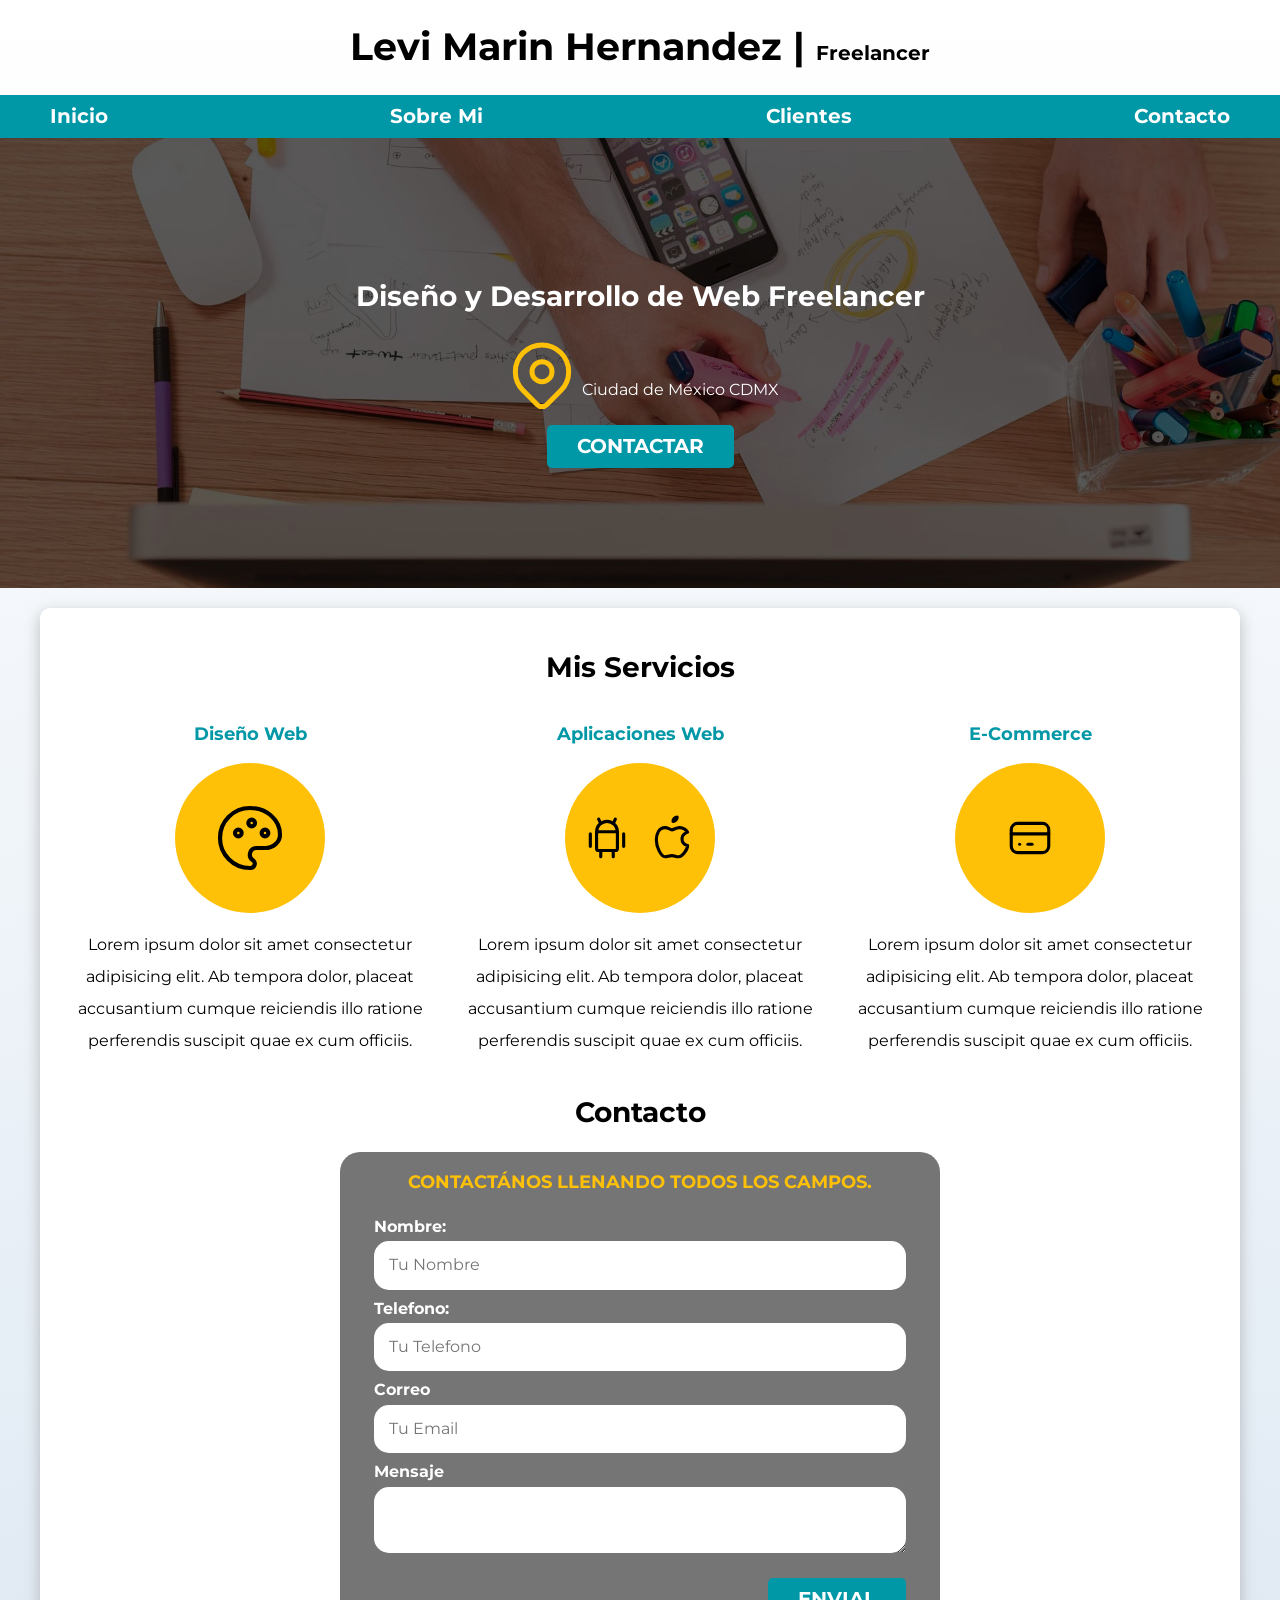
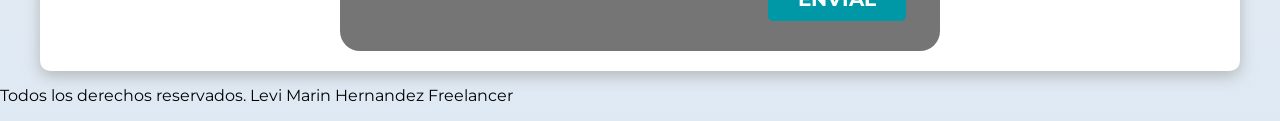
==== commit 9c6ff396: "Se termina de implementar el css modular en formulario de contacto" ====
--- a/Freelancer/freelancer_inicio/index.html
+++ b/Freelancer/freelancer_inicio/index.html
@@ -118,40 +118,42 @@
                 </p>
             </section>
         </div>
+    
+
+        <section>
+            <h2>Contacto</h2>
+            <form class="formulario" action="">
+                <fieldset>
+                    <legend>Contactános llenando todos los campos.</legend>
+                    <div class="contenedor-campos">
+                        <div class="campo">
+                            <label for="">Nombre: </label>
+                            <input class="input-text" type="text" placeholder="Tu Nombre">
+                        </div>
+
+                        <div class="campo">
+                            <label for="">Telefono: </label>
+                            <input class="input-text" type="tel" placeholder="Tu Telefono">
+                        </div>
+
+                        <div class="campo">
+                            <label for="">Correo</label>
+                            <input class="input-text" type="email" placeholder="Tu Email">
+                        </div>
+
+                        <div class="campo">
+                            <label for="">Mensaje</label>
+                            <textarea class="input-text" name="" id=""></textarea>
+                        </div>
+                    </div> <!-- .contenedor-campos -->
+                    
+                    <div class="alinear-derecha flex">
+                        <input class="boton w-sm-100" type="submit" value="Envial">
+                    </div>
+                </fieldset>
+            </form>
+        </section>
     </main>
-
-    <section>
-        <h2>Contacto</h2>
-        <form action="">
-            <fieldset>
-                <legend>Contactános llenando todos los campos.</legend>
-                <div>
-                    <label for="">Nombre: </label>
-                    <input type="text" placeholder="Tu Nombre">
-                </div>
-
-                <div>
-                    <label for="">Telefono: </label>
-                    <input type="tel" placeholder="Tu Telefono">
-                </div>
-
-                <div>
-                    <label for="">Correo</label>
-                    <input type="email" placeholder="Tu Email">
-                </div>
-
-                <div>
-                    <label for="">Mensaje</label>
-                    <textarea name="" id=""></textarea>
-                </div>
-
-                <div>
-                    <input type="submit" value="Envial">
-                </div>
-            </fieldset>
-        </form>
-    </section>
-
     <footer>
         <p>Todos los derechos reservados. Levi Marin Hernandez Freelancer</p>
     </footer>
--- a/Freelancer/freelancer_inicio/css/styles.css
+++ b/Freelancer/freelancer_inicio/css/styles.css
@@ -46,26 +46,25 @@
     border-radius: .5rem;
     width: 90%;
     text-align: center;
-}
-
+    border: none;
+}
 @media (min-width: 768px) {
     .boton {
         width: auto;
     }
 }
-
+.boton:hover {
+    cursor: pointer;
+}
 h1 {
     font-size: 3.8rem;
 }
-
 h2 {
     font-size: 2.8rem;
 }
-
 h3 {
     font-size: 1.8rem;
 }
-
 h1,
 h2,
 h3 {
@@ -77,16 +76,24 @@
 .titulo span {
     font-size: 2rem;
 }
-
-.contenedor {
-    max-width: 120rem;
-    margin: 0 auto;
-}
-
+/* Utilidades */
+.w-sm-100 {
+    width: 100%;
+}
+@media (min-width: 768px) {
+   .w-sm-100 {
+        width: auto;
+   }
+}
+.flex {
+    display: flex;
+}
+.alinear-derecha {
+    justify-content: flex-end;
+}
 .nav-bg {
     background-color: var(--secundario);
 }
-
 .navegacion-principal {
     display: flex;
     flex-direction: column;
@@ -98,7 +105,10 @@
         justify-content: space-between;
     }
 }
-
+.contenedor {
+    max-width: 120rem;
+    margin: 0 auto;
+}
 .sombra {
     -webkit-box-shadow: 0px 5px 15px 0px rgba(158, 158, 158, 0.66);
     -moz-box-shadow: 0px 5px 15px 0px rgba(158, 158, 158, 0.66);
@@ -106,7 +116,7 @@
 
     background-color: var(--blanco);
     padding: 2rem;
-    border-radius: 2rem;
+    border-radius: 1rem;
 }
 
 .navegacion-principal a {
@@ -190,4 +200,43 @@
 .servicio p{
     line-height: 2; /* Interlineado o espacio entre lineas */
     text-align: center;
-}+}
+
+/* Contacto */
+.formulario {
+    background-color: var(--gris);
+    width: min(60rem, 100%); /* Utilizar el valor mas pequeño */
+    margin: 0 auto; /* Centramos el elemento para todo aquello que no tenga un display flex en el padre */
+    padding: 2rem;
+    border-radius: 2rem;
+}
+.formulario fieldset {
+    border: none;
+}
+.formulario legend {
+    text-align: center;
+    color: var(--primario);
+    font-size: 1.8rem;
+    text-transform: uppercase;
+    font-weight: bold;
+    margin-bottom: 2rem;
+}
+.contenedor-campos {
+
+}
+.campo {
+    margin-bottom: 1rem;
+}
+.campo label {
+    color: var(--blanco);
+    font-weight: bold;
+    margin-bottom: .5rem;
+    display: block;
+}
+.input-text {
+    width: 100%;
+    border: none;
+    padding: 1.5rem;
+    border-radius: 1.5rem;
+}
+
--- a/Freelancer/freelancer_inicio/css/styles.css
+++ b/Freelancer/freelancer_inicio/css/styles.css
@@ -46,26 +46,25 @@
     border-radius: .5rem;
     width: 90%;
     text-align: center;
-}
-
+    border: none;
+}
 @media (min-width: 768px) {
     .boton {
         width: auto;
     }
 }
-
+.boton:hover {
+    cursor: pointer;
+}
 h1 {
     font-size: 3.8rem;
 }
-
 h2 {
     font-size: 2.8rem;
 }
-
 h3 {
     font-size: 1.8rem;
 }
-
 h1,
 h2,
 h3 {
@@ -77,16 +76,24 @@
 .titulo span {
     font-size: 2rem;
 }
-
-.contenedor {
-    max-width: 120rem;
-    margin: 0 auto;
-}
-
+/* Utilidades */
+.w-sm-100 {
+    width: 100%;
+}
+@media (min-width: 768px) {
+   .w-sm-100 {
+        width: auto;
+   }
+}
+.flex {
+    display: flex;
+}
+.alinear-derecha {
+    justify-content: flex-end;
+}
 .nav-bg {
     background-color: var(--secundario);
 }
-
 .navegacion-principal {
     display: flex;
     flex-direction: column;
@@ -98,7 +105,10 @@
         justify-content: space-between;
     }
 }
-
+.contenedor {
+    max-width: 120rem;
+    margin: 0 auto;
+}
 .sombra {
     -webkit-box-shadow: 0px 5px 15px 0px rgba(158, 158, 158, 0.66);
     -moz-box-shadow: 0px 5px 15px 0px rgba(158, 158, 158, 0.66);
@@ -106,7 +116,7 @@
 
     background-color: var(--blanco);
     padding: 2rem;
-    border-radius: 2rem;
+    border-radius: 1rem;
 }
 
 .navegacion-principal a {
@@ -190,4 +200,43 @@
 .servicio p{
     line-height: 2; /* Interlineado o espacio entre lineas */
     text-align: center;
-}+}
+
+/* Contacto */
+.formulario {
+    background-color: var(--gris);
+    width: min(60rem, 100%); /* Utilizar el valor mas pequeño */
+    margin: 0 auto; /* Centramos el elemento para todo aquello que no tenga un display flex en el padre */
+    padding: 2rem;
+    border-radius: 2rem;
+}
+.formulario fieldset {
+    border: none;
+}
+.formulario legend {
+    text-align: center;
+    color: var(--primario);
+    font-size: 1.8rem;
+    text-transform: uppercase;
+    font-weight: bold;
+    margin-bottom: 2rem;
+}
+.contenedor-campos {
+
+}
+.campo {
+    margin-bottom: 1rem;
+}
+.campo label {
+    color: var(--blanco);
+    font-weight: bold;
+    margin-bottom: .5rem;
+    display: block;
+}
+.input-text {
+    width: 100%;
+    border: none;
+    padding: 1.5rem;
+    border-radius: 1.5rem;
+}
+
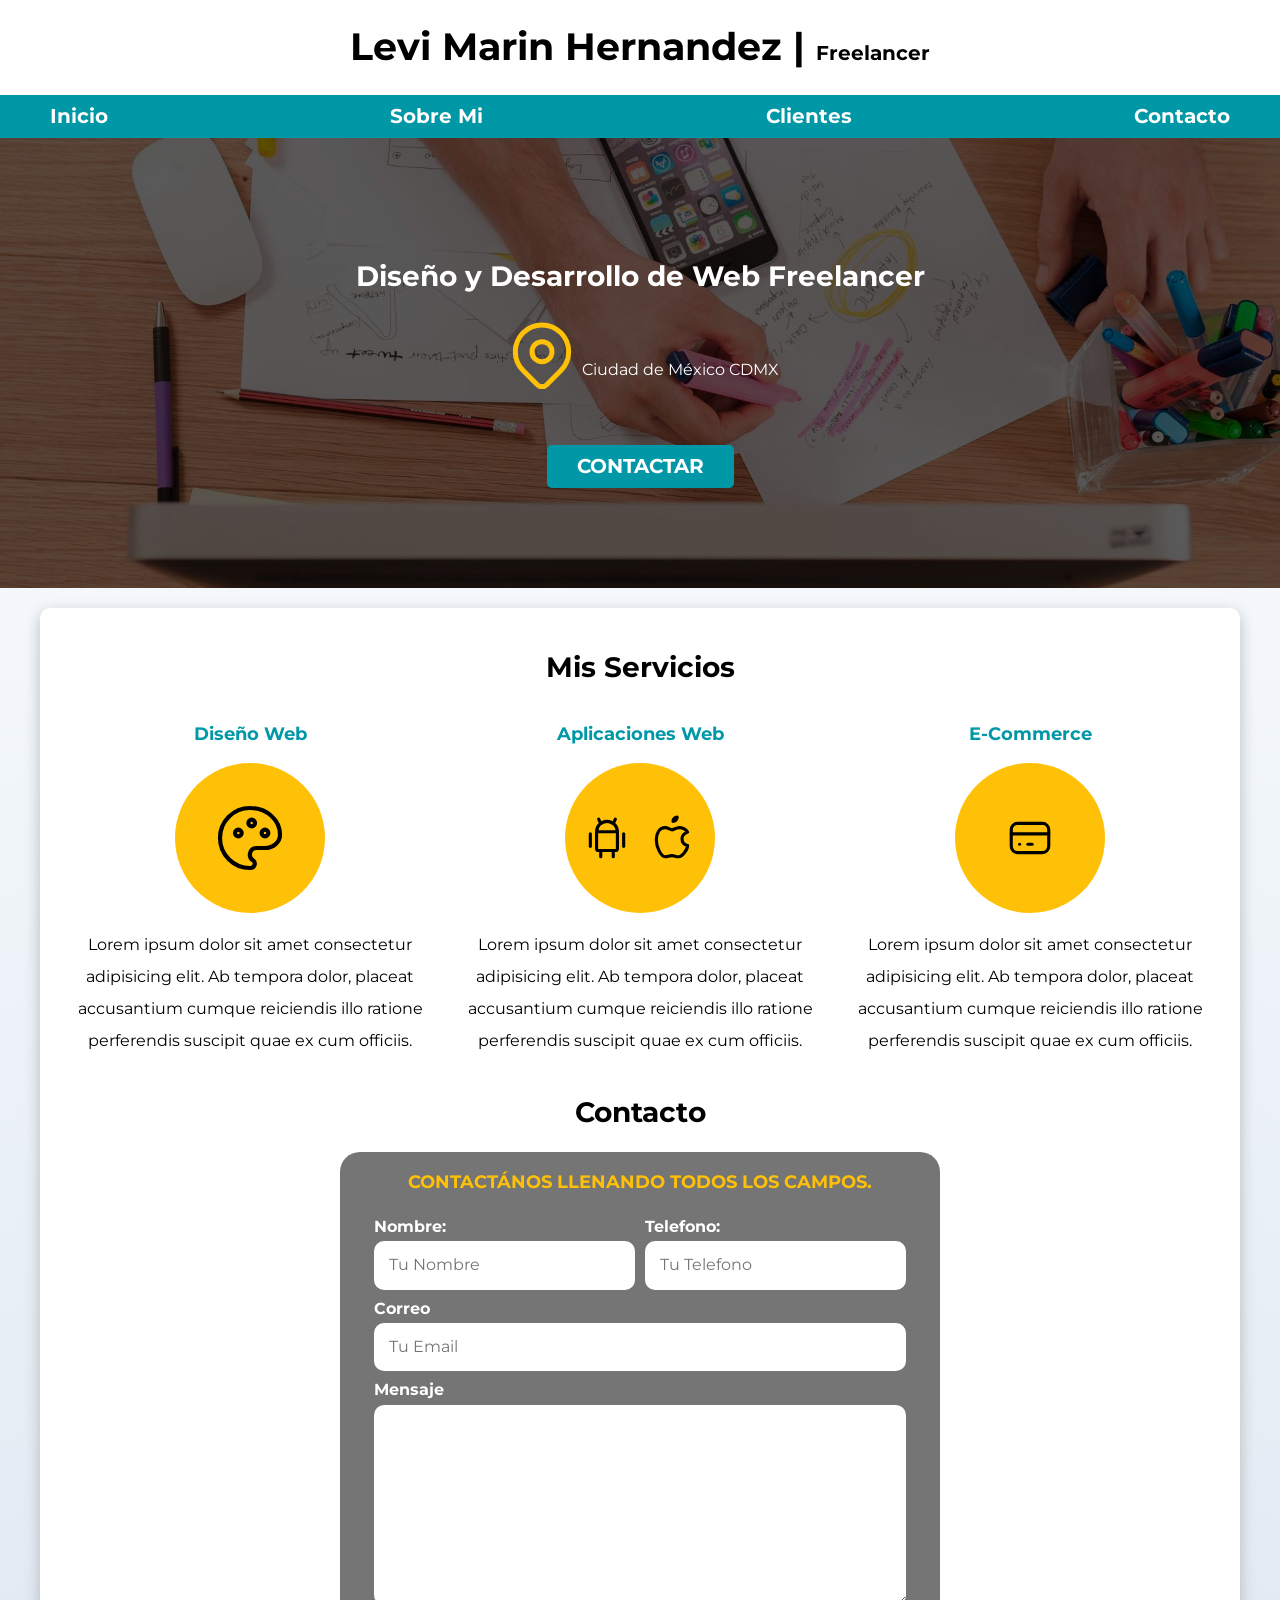
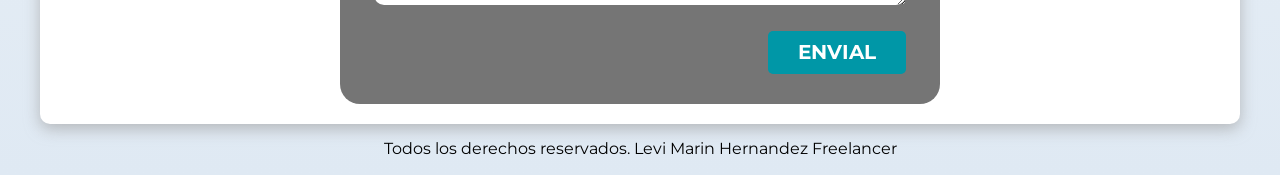
==== commit 4f8c1c34: "Se completa el primer diseño de front end del curso con el primer proyecto" ====
--- a/Freelancer/freelancer_inicio/index.html
+++ b/Freelancer/freelancer_inicio/index.html
@@ -154,7 +154,7 @@
             </form>
         </section>
     </main>
-    <footer>
+    <footer class="footer">
         <p>Todos los derechos reservados. Levi Marin Hernandez Freelancer</p>
     </footer>
 </body>
--- a/Freelancer/freelancer_inicio/css/styles.css
+++ b/Freelancer/freelancer_inicio/css/styles.css
@@ -10,9 +10,11 @@
 }
 
 html {
+    /* hacks para box model */
     font-size: 62.5%;
     box-sizing: border-box;
-    /* hacks para box model */
+    /* Hack para el scroll */
+    scroll-snap-type: y mandatory;
 }
 
 *,
@@ -50,6 +52,7 @@
 }
 @media (min-width: 768px) {
     .boton {
+        margin-top: 5rem;
         width: auto;
     }
 }
@@ -171,6 +174,13 @@
     align-items: flex-end;
 }
 
+/* Comportamiento de scroll para seccionar hasta donde se mueve el scroll */
+.navegacion-principal,
+.servicios,
+.formulario {
+    scroll-snap-align: center;
+    scroll-snap-stop: always;
+}
 @media (min-width: 768px) {
    .servicios {
         display: grid;
@@ -214,6 +224,7 @@
     border: none;
 }
 .formulario legend {
+    width: 100%;
     text-align: center;
     color: var(--primario);
     font-size: 1.8rem;
@@ -221,9 +232,6 @@
     font-weight: bold;
     margin-bottom: 2rem;
 }
-.contenedor-campos {
-
-}
 .campo {
     margin-bottom: 1rem;
 }
@@ -237,6 +245,26 @@
     width: 100%;
     border: none;
     padding: 1.5rem;
-    border-radius: 1.5rem;
-}
-
+    border-radius: 1rem;
+}
+.campo textarea {
+    height: 20rem;
+}
+
+@media (min-width: 768px) {
+   .contenedor-campos {
+        display: grid;
+        grid-template-columns: repeat(2, 1fr);
+        grid-template-rows: auto auto 20rem;
+        column-gap: 1rem;
+    }
+    .campo:nth-child(3),
+    .campo:nth-child(4){
+        grid-column: 1 / 3;
+    }
+}
+
+/* Footer */
+.footer {
+    text-align: center;
+}
--- a/Freelancer/freelancer_inicio/css/styles.css
+++ b/Freelancer/freelancer_inicio/css/styles.css
@@ -10,9 +10,11 @@
 }
 
 html {
+    /* hacks para box model */
     font-size: 62.5%;
     box-sizing: border-box;
-    /* hacks para box model */
+    /* Hack para el scroll */
+    scroll-snap-type: y mandatory;
 }
 
 *,
@@ -50,6 +52,7 @@
 }
 @media (min-width: 768px) {
     .boton {
+        margin-top: 5rem;
         width: auto;
     }
 }
@@ -171,6 +174,13 @@
     align-items: flex-end;
 }
 
+/* Comportamiento de scroll para seccionar hasta donde se mueve el scroll */
+.navegacion-principal,
+.servicios,
+.formulario {
+    scroll-snap-align: center;
+    scroll-snap-stop: always;
+}
 @media (min-width: 768px) {
    .servicios {
         display: grid;
@@ -214,6 +224,7 @@
     border: none;
 }
 .formulario legend {
+    width: 100%;
     text-align: center;
     color: var(--primario);
     font-size: 1.8rem;
@@ -221,9 +232,6 @@
     font-weight: bold;
     margin-bottom: 2rem;
 }
-.contenedor-campos {
-
-}
 .campo {
     margin-bottom: 1rem;
 }
@@ -237,6 +245,26 @@
     width: 100%;
     border: none;
     padding: 1.5rem;
-    border-radius: 1.5rem;
-}
-
+    border-radius: 1rem;
+}
+.campo textarea {
+    height: 20rem;
+}
+
+@media (min-width: 768px) {
+   .contenedor-campos {
+        display: grid;
+        grid-template-columns: repeat(2, 1fr);
+        grid-template-rows: auto auto 20rem;
+        column-gap: 1rem;
+    }
+    .campo:nth-child(3),
+    .campo:nth-child(4){
+        grid-column: 1 / 3;
+    }
+}
+
+/* Footer */
+.footer {
+    text-align: center;
+}
